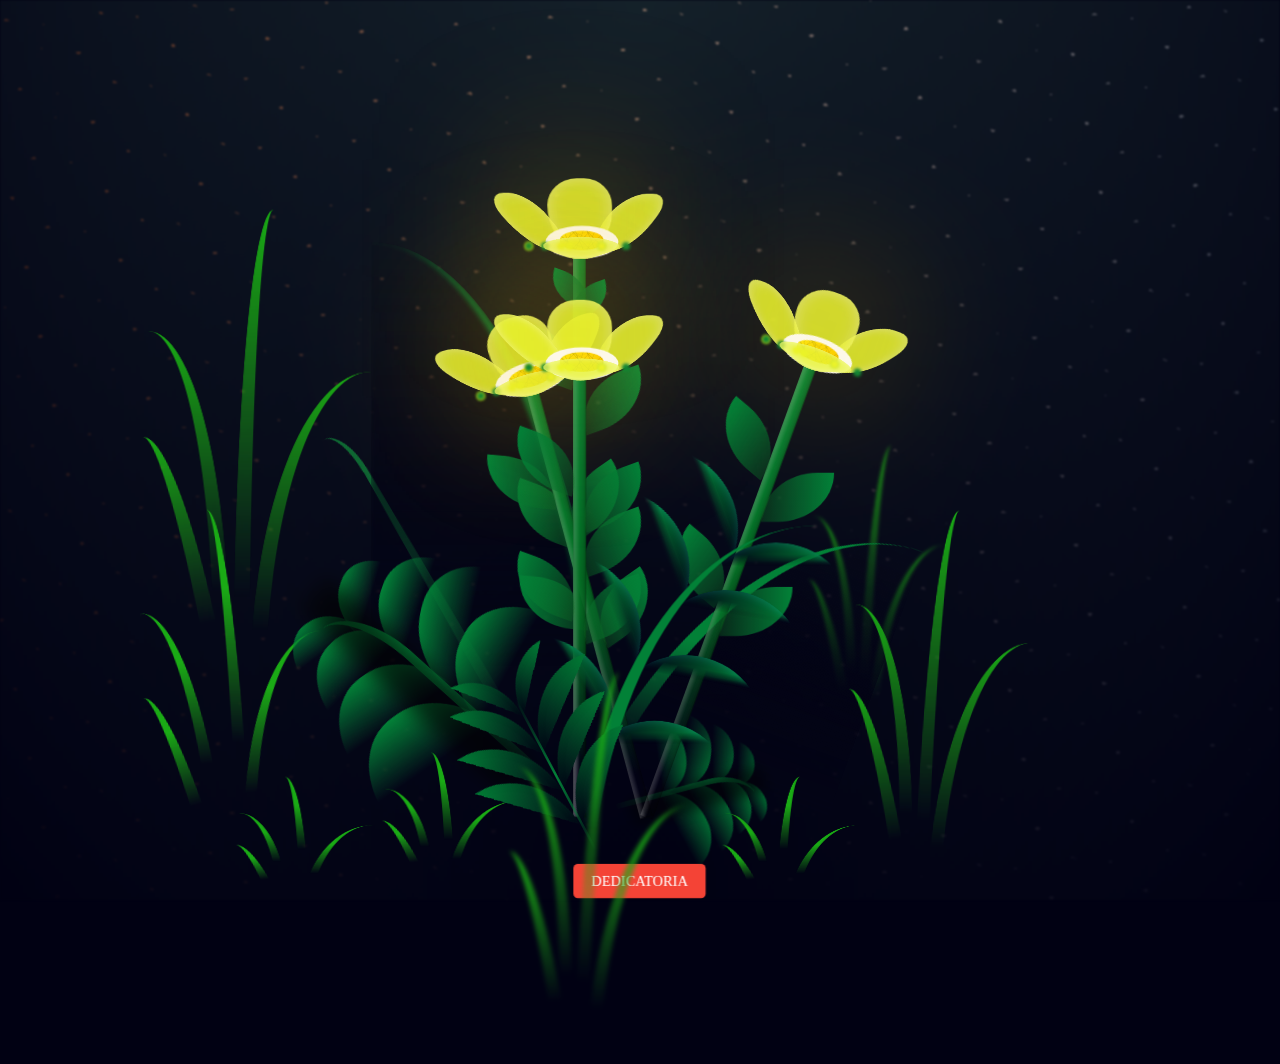
==== rosas.html @ 5022b6ed "initial commit" ====
<!DOCTYPE html>
<html lang="en">

<head>
  <meta charset="UTF-8">
  <title>CON CARIÑO PARA TI</title>
  <link rel="stylesheet" href="./style.css">

  <style>
    .dedicatoria-button {
      display: inline-block;
      padding: 10px 20px;
      background-color: #f44336;
      color: white;
      text-decoration: none;
      border: none;
      border-radius: 5px;
      cursor: pointer;
    }

    .dedicatoria-button:hover {
      background-color: #d32f2f;
    }
  </style>
</head>

<body>
  <!-- partial:index.partial.html -->

  <body class="container">
    <div class="night"></div>
    <div class="flowers">
      <div class="flower flower--1">
        <div class="flower__leafs flower__leafs--1">
          <div class="flower__leaf flower__leaf--1"></div>
          <div class="flower__leaf flower__leaf--2"></div>
          <div class="flower__leaf flower__leaf--3"></div>
          <div class="flower__leaf flower__leaf--4"></div>
          <div class="flower__white-circle"></div>

          <div class="flower__light flower__light--1"></div>
          <div class="flower__light flower__light--2"></div>
          <div class="flower__light flower__light--3"></div>
          <div class="flower__light flower__light--4"></div>
          <div class="flower__light flower__light--5"></div>
          <div class="flower__light flower__light--6"></div>
          <div class="flower__light flower__light--7"></div>
          <div class="flower__light flower__light--8"></div>

        </div>
        <div class="flower__line">
          <div class="flower__line__leaf flower__line__leaf--1"></div>
          <div class="flower__line__leaf flower__line__leaf--2"></div>
          <div class="flower__line__leaf flower__line__leaf--3"></div>
          <div class="flower__line__leaf flower__line__leaf--4"></div>
          <div class="flower__line__leaf flower__line__leaf--5"></div>
          <div class="flower__line__leaf flower__line__leaf--6"></div>
        </div>
      </div>

      <div class="flower flower--2">
        <div class="flower__leafs flower__leafs--2">
          <div class="flower__leaf flower__leaf--1"></div>
          <div class="flower__leaf flower__leaf--2"></div>
          <div class="flower__leaf flower__leaf--3"></div>
          <div class="flower__leaf flower__leaf--4"></div>
          <div class="flower__white-circle"></div>

          <div class="flower__light flower__light--1"></div>
          <div class="flower__light flower__light--2"></div>
          <div class="flower__light flower__light--3"></div>
          <div class="flower__light flower__light--4"></div>
          <div class="flower__light flower__light--5"></div>
          <div class="flower__light flower__light--6"></div>
          <div class="flower__light flower__light--7"></div>
          <div class="flower__light flower__light--8"></div>

        </div>
        <div class="flower__line">
          <div class="flower__line__leaf flower__line__leaf--1"></div>
          <div class="flower__line__leaf flower__line__leaf--2"></div>
          <div class="flower__line__leaf flower__line__leaf--3"></div>
          <div class="flower__line__leaf flower__line__leaf--4"></div>
        </div>
      </div>

      <div class="flower flower--3">
        <div class="flower__leafs flower__leafs--3">
          <div class="flower__leaf flower__leaf--1"></div>
          <div class="flower__leaf flower__leaf--2"></div>
          <div class="flower__leaf flower__leaf--3"></div>
          <div class="flower__leaf flower__leaf--4"></div>
          <div class="flower__white-circle"></div>

          <div class="flower__light flower__light--1"></div>
          <div class="flower__light flower__light--2"></div>
          <div class="flower__light flower__light--3"></div>
          <div class="flower__light flower__light--4"></div>
          <div class="flower__light flower__light--5"></div>
          <div class="flower__light flower__light--6"></div>
          <div class="flower__light flower__light--7"></div>
          <div class="flower__light flower__light--8"></div>

        </div>
        <div class="flower__line">
          <div class="flower__line__leaf flower__line__leaf--1"></div>
          <div class="flower__line__leaf flower__line__leaf--2"></div>
          <div class="flower__line__leaf flower__line__leaf--3"></div>
          <div class="flower__line__leaf flower__line__leaf--4"></div>
        </div>
      </div>
      <div class="flower flower--4">
        <div class="flower__leafs flower__leafs--3">
          <div class="flower__leaf flower__leaf--1"></div>
          <div class="flower__leaf flower__leaf--2"></div>
          <div class="flower__leaf flower__leaf--3"></div>
          <div class="flower__leaf flower__leaf--4"></div>
          <div class="flower__white-circle"></div>

          <div class="flower__light flower__light--1"></div>
          <div class="flower__light flower__light--2"></div>
          <div class="flower__light flower__light--3"></div>
          <div class="flower__light flower__light--4"></div>
          <div class="flower__light flower__light--5"></div>
          <div class="flower__light flower__light--6"></div>
          <div class="flower__light flower__light--7"></div>
          <div class="flower__light flower__light--8"></div>

        </div>
        <div class="flower__line">
          <div class="flower__line__leaf flower__line__leaf--1"></div>
          <div class="flower__line__leaf flower__line__leaf--2"></div>
          <div class="flower__line__leaf flower__line__leaf--3"></div>
          <div class="flower__line__leaf flower__line__leaf--4"></div>
        </div>
      </div>

      <div class="grow-ans" style="--d:1.2s">
        <div class="flower__g-long">
          <div class="flower__g-long__top"></div>
          <div class="flower__g-long__bottom"></div>
        </div>
      </div>

      <div class="growing-grass">
        <div class="flower__grass flower__grass--1">
          <div class="flower__grass--top"></div>
          <div class="flower__grass--bottom"></div>
          <div class="flower__grass__leaf flower__grass__leaf--1"></div>
          <div class="flower__grass__leaf flower__grass__leaf--2"></div>
          <div class="flower__grass__leaf flower__grass__leaf--3"></div>
          <div class="flower__grass__leaf flower__grass__leaf--4"></div>
          <div class="flower__grass__leaf flower__grass__leaf--5"></div>
          <div class="flower__grass__leaf flower__grass__leaf--6"></div>
          <div class="flower__grass__leaf flower__grass__leaf--7"></div>
          <div class="flower__grass__leaf flower__grass__leaf--8"></div>
          <div class="flower__grass__overlay"></div>
        </div>
      </div>

      <div class="growing-grass">
        <div class="flower__grass flower__grass--2">
          <div class="flower__grass--top"></div>
          <div class="flower__grass--bottom"></div>
          <div class="flower__grass__leaf flower__grass__leaf--1"></div>
          <div class="flower__grass__leaf flower__grass__leaf--2"></div>
          <div class="flower__grass__leaf flower__grass__leaf--3"></div>
          <div class="flower__grass__leaf flower__grass__leaf--4"></div>
          <div class="flower__grass__leaf flower__grass__leaf--5"></div>
          <div class="flower__grass__leaf flower__grass__leaf--6"></div>
          <div class="flower__grass__leaf flower__grass__leaf--7"></div>
          <div class="flower__grass__leaf flower__grass__leaf--8"></div>
          <div class="flower__grass__overlay"></div>
        </div>
      </div>

      <div class="grow-ans" style="--d:2.4s">
        <div class="flower__g-right flower__g-right--1">
          <div class="leaf"></div>
        </div>
      </div>

      <div class="grow-ans" style="--d:2.8s">
        <div class="flower__g-right flower__g-right--2">
          <div class="leaf"></div>
        </div>
      </div>

      <div class="grow-ans" style="--d:2.8s">
        <div class="flower__g-front">
          <div class="flower__g-front__leaf-wrapper flower__g-front__leaf-wrapper--1">
            <div class="flower__g-front__leaf"></div>
          </div>
          <div class="flower__g-front__leaf-wrapper flower__g-front__leaf-wrapper--2">
            <div class="flower__g-front__leaf"></div>
          </div>
          <div class="flower__g-front__leaf-wrapper flower__g-front__leaf-wrapper--3">
            <div class="flower__g-front__leaf"></div>
          </div>
          <div class="flower__g-front__leaf-wrapper flower__g-front__leaf-wrapper--4">
            <div class="flower__g-front__leaf"></div>
          </div>
          <div class="flower__g-front__leaf-wrapper flower__g-front__leaf-wrapper--5">
            <div class="flower__g-front__leaf"></div>
          </div>
          <div class="flower__g-front__leaf-wrapper flower__g-front__leaf-wrapper--6">
            <div class="flower__g-front__leaf"></div>
          </div>
          <div class="flower__g-front__leaf-wrapper flower__g-front__leaf-wrapper--7">
            <div class="flower__g-front__leaf"></div>
          </div>
          <div class="flower__g-front__leaf-wrapper flower__g-front__leaf-wrapper--8">
            <div class="flower__g-front__leaf"></div>
          </div>
          <div class="flower__g-front__line"></div>
        </div>
      </div>

      <div class="grow-ans" style="--d:3.2s">
        <div class="flower__g-fr">
          <div class="leaf"></div>
          <div class="flower__g-fr__leaf flower__g-fr__leaf--1"></div>
          <div class="flower__g-fr__leaf flower__g-fr__leaf--2"></div>
          <div class="flower__g-fr__leaf flower__g-fr__leaf--3"></div>
          <div class="flower__g-fr__leaf flower__g-fr__leaf--4"></div>
          <div class="flower__g-fr__leaf flower__g-fr__leaf--5"></div>
          <div class="flower__g-fr__leaf flower__g-fr__leaf--6"></div>
          <div class="flower__g-fr__leaf flower__g-fr__leaf--7"></div>
          <div class="flower__g-fr__leaf flower__g-fr__leaf--8"></div>
        </div>
      </div>

      <div class="long-g long-g--0">
        <div class="grow-ans" style="--d:3s">
          <div class="leaf leaf--0"></div>
        </div>
        <div class="grow-ans" style="--d:2.2s">
          <div class="leaf leaf--1"></div>
        </div>
        <div class="grow-ans" style="--d:3.4s">
          <div class="leaf leaf--2"></div>
        </div>
        <div class="grow-ans" style="--d:3.6s">
          <div class="leaf leaf--3"></div>
        </div>
      </div>

      <div class="long-g long-g--1">
        <div class="grow-ans" style="--d:3.6s">
          <div class="leaf leaf--0"></div>
        </div>
        <div class="grow-ans" style="--d:3.8s">
          <div class="leaf leaf--1"></div>
        </div>
        <div class="grow-ans" style="--d:4s">
          <div class="leaf leaf--2"></div>
        </div>
        <div class="grow-ans" style="--d:4.2s">
          <div class="leaf leaf--3"></div>
        </div>
      </div>

      <div class="long-g long-g--2">
        <div class="grow-ans" style="--d:4s">
          <div class="leaf leaf--0"></div>
        </div>
        <div class="grow-ans" style="--d:4.2s">
          <div class="leaf leaf--1"></div>
        </div>
        <div class="grow-ans" style="--d:4.4s">
          <div class="leaf leaf--2"></div>
        </div>
        <div class="grow-ans" style="--d:4.6s">
          <div class="leaf leaf--3"></div>
        </div>
      </div>

      <div class="long-g long-g--3">
        <div class="grow-ans" style="--d:4s">
          <div class="leaf leaf--0"></div>
        </div>
        <div class="grow-ans" style="--d:4.2s">
          <div class="leaf leaf--1"></div>
        </div>
        <div class="grow-ans" style="--d:3s">
          <div class="leaf leaf--2"></div>
        </div>
        <div class="grow-ans" style="--d:3.6s">
          <div class="leaf leaf--3"></div>
        </div>
      </div>

      <div class="long-g long-g--4">
        <div class="grow-ans" style="--d:4s">
          <div class="leaf leaf--0"></div>
        </div>
        <div class="grow-ans" style="--d:4.2s">
          <div class="leaf leaf--1"></div>
        </div>
        <div class="grow-ans" style="--d:3s">
          <div class="leaf leaf--2"></div>
        </div>
        <div class="grow-ans" style="--d:3.6s">
          <div class="leaf leaf--3"></div>
        </div>
      </div>

      <div class="long-g long-g--5">
        <div class="grow-ans" style="--d:4s">
          <div class="leaf leaf--0"></div>
        </div>
        <div class="grow-ans" style="--d:4.2s">
          <div class="leaf leaf--1"></div>
        </div>
        <div class="grow-ans" style="--d:3s">
          <div class="leaf leaf--2"></div>
        </div>
        <div class="grow-ans" style="--d:3.6s">
          <div class="leaf leaf--3"></div>
        </div>
      </div>

      <div class="long-g long-g--6">
        <div class="grow-ans" style="--d:4.2s">
          <div class="leaf leaf--0"></div>
        </div>
        <div class="grow-ans" style="--d:4.4s">
          <div class="leaf leaf--1"></div>
        </div>
        <div class="grow-ans" style="--d:4.6s">
          <div class="leaf leaf--2"></div>
        </div>
        <div class="grow-ans" style="--d:4.8s">
          <div class="leaf leaf--3"></div>
        </div>
      </div>

      <div class="long-g long-g--7">
        <div class="grow-ans" style="--d:3s">
          <div class="leaf leaf--0"></div>
        </div>
        <div class="grow-ans" style="--d:3.2s">
          <div class="leaf leaf--1"></div>
        </div>
        <div class="grow-ans" style="--d:3.5s">
          <div class="leaf leaf--2"></div>
        </div>
        <div class="grow-ans" style="--d:3.6s">
          <div class="leaf leaf--3"></div>
        </div>
      </div>
      <a href="dedicatoria.html" class="dedicatoria-button">DEDICATORIA</a>
    </div>
    <script src="main.js"></script>
    <div class="bubbles">
      <div class="bubble"><svg class="heart" viewBox="0 0 32 32">
          <title>heart22</title>
          <path
            d="M23.6 2c-3.363 0-6.258 2.736-7.599 5.594-1.342-2.858-4.237-5.594-7.601-5.594-4.637 0-8.4 3.764-8.4 8.401 0 9.433 9.516 11.906 16.001 21.232 6.13-9.268 15.999-12.1 15.999-21.232 0-4.637-3.763-8.401-8.4-8.401z">
          </path>
        </svg>
      </div>
      <div class="bubble"><svg class="heart" viewBox="0 0 32 32">
          <title>heart22</title>
          <path
            d="M23.6 2c-3.363 0-6.258 2.736-7.599 5.594-1.342-2.858-4.237-5.594-7.601-5.594-4.637 0-8.4 3.764-8.4 8.401 0 9.433 9.516 11.906 16.001 21.232 6.13-9.268 15.999-12.1 15.999-21.232 0-4.637-3.763-8.401-8.4-8.401z">
          </path>
        </svg>
      </div>
      <div class="bubble"><svg class="heart" viewBox="0 0 32 32">
          <title>heart22</title>
          <path
            d="M23.6 2c-3.363 0-6.258 2.736-7.599 5.594-1.342-2.858-4.237-5.594-7.601-5.594-4.637 0-8.4 3.764-8.4 8.401 0 9.433 9.516 11.906 16.001 21.232 6.13-9.268 15.999-12.1 15.999-21.232 0-4.637-3.763-8.401-8.4-8.401z">
          </path>
        </svg>
      </div>
      <div class="bubble"><svg class="heart" viewBox="0 0 32 32">
          <title>heart22</title>
          <path
            d="M23.6 2c-3.363 0-6.258 2.736-7.599 5.594-1.342-2.858-4.237-5.594-7.601-5.594-4.637 0-8.4 3.764-8.4 8.401 0 9.433 9.516 11.906 16.001 21.232 6.13-9.268 15.999-12.1 15.999-21.232 0-4.637-3.763-8.401-8.4-8.401z">
          </path>
        </svg>
      </div>
      <div class="bubble"><svg class="heart" viewBox="0 0 32 32">
          <title>heart22</title>
          <path
            d="M23.6 2c-3.363 0-6.258 2.736-7.599 5.594-1.342-2.858-4.237-5.594-7.601-5.594-4.637 0-8.4 3.764-8.4 8.401 0 9.433 9.516 11.906 16.001 21.232 6.13-9.268 15.999-12.1 15.999-21.232 0-4.637-3.763-8.401-8.4-8.401z">
          </path>
        </svg>
      </div>
      <div class="bubble"><svg class="heart" viewBox="0 0 32 32">
          <title>heart22</title>
          <path
            d="M23.6 2c-3.363 0-6.258 2.736-7.599 5.594-1.342-2.858-4.237-5.594-7.601-5.594-4.637 0-8.4 3.764-8.4 8.401 0 9.433 9.516 11.906 16.001 21.232 6.13-9.268 15.999-12.1 15.999-21.232 0-4.637-3.763-8.401-8.4-8.401z">
          </path>
        </svg>
      </div>
      <div class="bubble"><svg class="heart" viewBox="0 0 32 32">
          <title>heart22</title>
          <path
            d="M23.6 2c-3.363 0-6.258 2.736-7.599 5.594-1.342-2.858-4.237-5.594-7.601-5.594-4.637 0-8.4 3.764-8.4 8.401 0 9.433 9.516 11.906 16.001 21.232 6.13-9.268 15.999-12.1 15.999-21.232 0-4.637-3.763-8.401-8.4-8.401z">
          </path>
        </svg>
      </div>
      <div class="bubble"><svg class="heart" viewBox="0 0 32 32">
          <title>heart22</title>
          <path
            d="M23.6 2c-3.363 0-6.258 2.736-7.599 5.594-1.342-2.858-4.237-5.594-7.601-5.594-4.637 0-8.4 3.764-8.4 8.401 0 9.433 9.516 11.906 16.001 21.232 6.13-9.268 15.999-12.1 15.999-21.232 0-4.637-3.763-8.401-8.4-8.401z">
          </path>
        </svg>
      </div>
      <div class="bubble"><svg class="heart" viewBox="0 0 32 32">
          <title>heart22</title>
          <path
            d="M23.6 2c-3.363 0-6.258 2.736-7.599 5.594-1.342-2.858-4.237-5.594-7.601-5.594-4.637 0-8.4 3.764-8.4 8.401 0 9.433 9.516 11.906 16.001 21.232 6.13-9.268 15.999-12.1 15.999-21.232 0-4.637-3.763-8.401-8.4-8.401z">
          </path>
        </svg>
      </div>
      <div class="bubble"><svg class="heart" viewBox="0 0 32 32">
          <title>heart22</title>
          <path
            d="M23.6 2c-3.363 0-6.258 2.736-7.599 5.594-1.342-2.858-4.237-5.594-7.601-5.594-4.637 0-8.4 3.764-8.4 8.401 0 9.433 9.516 11.906 16.001 21.232 6.13-9.268 15.999-12.1 15.999-21.232 0-4.637-3.763-8.401-8.4-8.401z">
          </path>
        </svg>
      </div>
      <div class="bubble"><svg class="heart" viewBox="0 0 32 32">
          <title>heart22</title>
          <path
            d="M23.6 2c-3.363 0-6.258 2.736-7.599 5.594-1.342-2.858-4.237-5.594-7.601-5.594-4.637 0-8.4 3.764-8.4 8.401 0 9.433 9.516 11.906 16.001 21.232 6.13-9.268 15.999-12.1 15.999-21.232 0-4.637-3.763-8.401-8.4-8.401z">
          </path>
        </svg>
      </div>
      <div class="bubble"><svg class="heart" viewBox="0 0 32 32">
          <title>heart22</title>
          <path
            d="M23.6 2c-3.363 0-6.258 2.736-7.599 5.594-1.342-2.858-4.237-5.594-7.601-5.594-4.637 0-8.4 3.764-8.4 8.401 0 9.433 9.516 11.906 16.001 21.232 6.13-9.268 15.999-12.1 15.999-21.232 0-4.637-3.763-8.401-8.4-8.401z">
          </path>
        </svg>
      </div>
      <div class="bubble"><svg class="heart" viewBox="0 0 32 32">
          <title>heart22</title>
          <path
            d="M23.6 2c-3.363 0-6.258 2.736-7.599 5.594-1.342-2.858-4.237-5.594-7.601-5.594-4.637 0-8.4 3.764-8.4 8.401 0 9.433 9.516 11.906 16.001 21.232 6.13-9.268 15.999-12.1 15.999-21.232 0-4.637-3.763-8.401-8.4-8.401z">
          </path>
        </svg>
      </div>
      <div class="bubble"><svg class="heart" viewBox="0 0 32 32">
          <title>heart22</title>
          <path
            d="M23.6 2c-3.363 0-6.258 2.736-7.599 5.594-1.342-2.858-4.237-5.594-7.601-5.594-4.637 0-8.4 3.764-8.4 8.401 0 9.433 9.516 11.906 16.001 21.232 6.13-9.268 15.999-12.1 15.999-21.232 0-4.637-3.763-8.401-8.4-8.401z">
          </path>
        </svg>
      </div>
      <div class="bubble"><svg class="heart" viewBox="0 0 32 32">
          <title>heart22</title>
          <path
            d="M23.6 2c-3.363 0-6.258 2.736-7.599 5.594-1.342-2.858-4.237-5.594-7.601-5.594-4.637 0-8.4 3.764-8.4 8.401 0 9.433 9.516 11.906 16.001 21.232 6.13-9.268 15.999-12.1 15.999-21.232 0-4.637-3.763-8.401-8.4-8.401z">
          </path>
        </svg>
      </div>
      <div class="bubble"><svg class="heart" viewBox="0 0 32 32">
          <title>heart22</title>
          <path
            d="M23.6 2c-3.363 0-6.258 2.736-7.599 5.594-1.342-2.858-4.237-5.594-7.601-5.594-4.637 0-8.4 3.764-8.4 8.401 0 9.433 9.516 11.906 16.001 21.232 6.13-9.268 15.999-12.1 15.999-21.232 0-4.637-3.763-8.401-8.4-8.401z">
          </path>
        </svg>
      </div>
      <div class="bubble"><svg class="heart" viewBox="0 0 32 32">
          <title>heart22</title>
          <path
            d="M23.6 2c-3.363 0-6.258 2.736-7.599 5.594-1.342-2.858-4.237-5.594-7.601-5.594-4.637 0-8.4 3.764-8.4 8.401 0 9.433 9.516 11.906 16.001 21.232 6.13-9.268 15.999-12.1 15.999-21.232 0-4.637-3.763-8.401-8.4-8.401z">
          </path>
        </svg>
      </div>
      <div class="bubble"><svg class="heart" viewBox="0 0 32 32">
          <title>heart22</title>
          <path
            d="M23.6 2c-3.363 0-6.258 2.736-7.599 5.594-1.342-2.858-4.237-5.594-7.601-5.594-4.637 0-8.4 3.764-8.4 8.401 0 9.433 9.516 11.906 16.001 21.232 6.13-9.268 15.999-12.1 15.999-21.232 0-4.637-3.763-8.401-8.4-8.401z">
          </path>
        </svg>
      </div>
      <div class="bubble"><svg class="heart" viewBox="0 0 32 32">
          <title>heart22</title>
          <path
            d="M23.6 2c-3.363 0-6.258 2.736-7.599 5.594-1.342-2.858-4.237-5.594-7.601-5.594-4.637 0-8.4 3.764-8.4 8.401 0 9.433 9.516 11.906 16.001 21.232 6.13-9.268 15.999-12.1 15.999-21.232 0-4.637-3.763-8.401-8.4-8.401z">
          </path>
        </svg>
      </div>
      <div class="bubble"><svg class="heart" viewBox="0 0 32 32">
          <title>heart22</title>
          <path
            d="M23.6 2c-3.363 0-6.258 2.736-7.599 5.594-1.342-2.858-4.237-5.594-7.601-5.594-4.637 0-8.4 3.764-8.4 8.401 0 9.433 9.516 11.906 16.001 21.232 6.13-9.268 15.999-12.1 15.999-21.232 0-4.637-3.763-8.401-8.4-8.401z">
          </path>
        </svg>
  </body>

  <!-- partial -->
  <script src="./script.js"></script>
</body>

</html>
---- style.css ----
*,
*::after,
*::before {
  padding: 0;
  margin: 0;
  box-sizing: border-box;
}

:root {
  --dark-color: #010113;
}

body {
  display: flex;
  align-items: flex-end;
  justify-content: center;
  min-height: 100vh;
  background-color: var(--dark-color);
  overflow: hidden;
  perspective: 1000px;
}

.night {
  position: fixed;
  left: 50%;
  top: 0;
  transform: translateX(-50%);
  width: 100%;
  height: 100%;
  filter: blur(0.1vmin);
  background-image: radial-gradient(ellipse at top,
      transparent 0%,
      var(--dark-color)),
    radial-gradient(ellipse at bottom,
      var(--dark-color),
      rgba(145, 233, 255, 0.2)),
    repeating-linear-gradient(220deg,
      rgb(0, 0, 0) 0px,
      rgb(0, 0, 0) 19px,
      transparent 19px,
      transparent 22px),
    repeating-linear-gradient(189deg,
      rgb(0, 0, 0) 0px,
      rgb(0, 0, 0) 19px,
      transparent 19px,
      transparent 22px),
    repeating-linear-gradient(148deg,
      rgb(0, 0, 0) 0px,
      rgb(0, 0, 0) 19px,
      transparent 19px,
      transparent 22px),
    linear-gradient(90deg, rgb(255, 94, 0), rgb(240, 240, 240));
}

.flowers {
  position: relative;
  transform: scale(0.9);
}

.flower {
  position: absolute;
  bottom: 10vmin;
  transform-origin: bottom center;
  z-index: 10;
  --fl-speed: 0.8s;
}

.flower--1 {
  -webkit-animation: moving-flower-1 4s linear infinite;
  animation: moving-flower-1 4s linear infinite;
}

.flower--1 .flower__line {
  height: 70vmin;
  -webkit-animation-delay: 0.3s;
  animation-delay: 0.3s;
}

.flower--1 .flower__line__leaf--1 {
  -webkit-animation: blooming-leaf-right var(--fl-speed) 1.6s backwards;
  animation: blooming-leaf-right var(--fl-speed) 1.6s backwards;
}

.flower--1 .flower__line__leaf--2 {
  -webkit-animation: blooming-leaf-right var(--fl-speed) 1.4s backwards;
  animation: blooming-leaf-right var(--fl-speed) 1.4s backwards;
}

.flower--1 .flower__line__leaf--3 {
  -webkit-animation: blooming-leaf-left var(--fl-speed) 1.2s backwards;
  animation: blooming-leaf-left var(--fl-speed) 1.2s backwards;
}

.flower--1 .flower__line__leaf--4 {
  -webkit-animation: blooming-leaf-left var(--fl-speed) 1s backwards;
  animation: blooming-leaf-left var(--fl-speed) 1s backwards;
}

.flower--1 .flower__line__leaf--5 {
  -webkit-animation: blooming-leaf-right var(--fl-speed) 1.8s backwards;
  animation: blooming-leaf-right var(--fl-speed) 1.8s backwards;
}

.flower--1 .flower__line__leaf--6 {
  -webkit-animation: blooming-leaf-left var(--fl-speed) 2s backwards;
  animation: blooming-leaf-left var(--fl-speed) 2s backwards;
}

.flower--2 {
  left: 50%;
  transform: rotate(20deg);
  -webkit-animation: moving-flower-2 4s linear infinite;
  animation: moving-flower-2 4s linear infinite;
}

.flower--2 .flower__line {
  height: 60vmin;
  -webkit-animation-delay: 0.6s;
  animation-delay: 0.6s;
}

.flower--2 .flower__line__leaf--1 {
  -webkit-animation: blooming-leaf-right var(--fl-speed) 1.9s backwards;
  animation: blooming-leaf-right var(--fl-speed) 1.9s backwards;
}

.flower--2 .flower__line__leaf--2 {
  -webkit-animation: blooming-leaf-right var(--fl-speed) 1.7s backwards;
  animation: blooming-leaf-right var(--fl-speed) 1.7s backwards;
}

.flower--2 .flower__line__leaf--3 {
  -webkit-animation: blooming-leaf-left var(--fl-speed) 1.5s backwards;
  animation: blooming-leaf-left var(--fl-speed) 1.5s backwards;
}

.flower--2 .flower__line__leaf--4 {
  -webkit-animation: blooming-leaf-left var(--fl-speed) 1.3s backwards;
  animation: blooming-leaf-left var(--fl-speed) 1.3s backwards;
}

.flower--3 {
  left: 50%;
  transform: rotate(-15deg);
  -webkit-animation: moving-flower-3 4s linear infinite;
  animation: moving-flower-3 4s linear infinite;
}

.flower--3 .flower__line {
  -webkit-animation-delay: 0.9s;
  animation-delay: 0.9s;
}

.flower--3 .flower__line__leaf--1 {
  -webkit-animation: blooming-leaf-right var(--fl-speed) 2.5s backwards;
  animation: blooming-leaf-right var(--fl-speed) 2.5s backwards;
}

.flower--3 .flower__line__leaf--2 {
  -webkit-animation: blooming-leaf-right var(--fl-speed) 2.3s backwards;
  animation: blooming-leaf-right var(--fl-speed) 2.3s backwards;
}

.flower--3 .flower__line__leaf--3 {
  -webkit-animation: blooming-leaf-left var(--fl-speed) 2.1s backwards;
  animation: blooming-leaf-left var(--fl-speed) 2.1s backwards;
}

.flower--3 .flower__line__leaf--4 {
  -webkit-animation: blooming-leaf-left var(--fl-speed) 1.9s backwards;
  animation: blooming-leaf-left var(--fl-speed) 1.9s backwards;
}

.flower__leafs {
  position: relative;
  -webkit-animation: blooming-flower 2s backwards;
  animation: blooming-flower 2s backwards;
}

.flower__leafs--1 {
  -webkit-animation-delay: 1.1s;
  animation-delay: 1.1s;
}

.flower__leafs--2 {
  -webkit-animation-delay: 1.4s;
  animation-delay: 1.4s;
}

.flower__leafs--3 {
  -webkit-animation-delay: 1.7s;
  animation-delay: 1.7s;
}

.flower__leafs::after {
  content: "";
  position: absolute;
  left: 0;
  top: 0;
  transform: translate(-50%, -100%);
  width: 8vmin;
  height: 8vmin;
  background-color: #e7b201;
  filter: blur(10vmin);
}

.flower__leaf {
  position: absolute;
  bottom: 0;
  left: 50%;
  width: 8vmin;
  height: 11vmin;
  border-radius: 51% 49% 47% 53%/44% 45% 55% 69%;
  background-color: #e6f331;
  background-image: linear-gradient(to top, #e6f331, #e6f331);
  transform-origin: bottom center;
  opacity: 0.9;
  box-shadow: inset 0 0 2vmin rgba(255, 255, 255, 0.5);
}

.flower__leaf--1 {
  transform: translate(-10%, 1%) rotateY(40deg) rotateX(-50deg);
}

.flower__leaf--2 {
  transform: translate(-50%, -4%) rotateX(40deg);
}

.flower__leaf--3 {
  transform: translate(-90%, 0%) rotateY(45deg) rotateX(50deg);
}

.flower__leaf--4 {
  width: 8vmin;
  height: 8vmin;
  transform-origin: bottom left;
  border-radius: 4vmin 10vmin 4vmin 4vmin;
  transform: translate(0%, 18%) rotateX(70deg) rotate(-43deg);
  background-image: linear-gradient(to top, #e6f331, #e6f331);
  z-index: 1;
  opacity: 0.8;
}

.flower__white-circle {
  position: absolute;
  left: -3.5vmin;
  top: -3vmin;
  width: 9vmin;
  height: 4vmin;
  border-radius: 50%;
  background-color: #fff;
}

.flower__white-circle::after {
  content: "";
  position: absolute;
  left: 50%;
  top: 45%;
  transform: translate(-50%, -50%);
  width: 60%;
  height: 60%;
  border-radius: inherit;
  background-image: repeating-linear-gradient(135deg,
      rgba(0, 0, 0, 0.03) 0px,
      rgba(0, 0, 0, 0.03) 1px,
      transparent 1px,
      transparent 12px),
    repeating-linear-gradient(45deg,
      rgba(0, 0, 0, 0.03) 0px,
      rgba(0, 0, 0, 0.03) 1px,
      transparent 1px,
      transparent 12px),
    repeating-linear-gradient(67.5deg,
      rgba(0, 0, 0, 0.03) 0px,
      rgba(0, 0, 0, 0.03) 1px,
      transparent 1px,
      transparent 12px),
    repeating-linear-gradient(135deg,
      rgba(0, 0, 0, 0.03) 0px,
      rgba(0, 0, 0, 0.03) 1px,
      transparent 1px,
      transparent 12px),
    repeating-linear-gradient(45deg,
      rgba(0, 0, 0, 0.03) 0px,
      rgba(0, 0, 0, 0.03) 1px,
      transparent 1px,
      transparent 12px),
    repeating-linear-gradient(112.5deg,
      rgba(0, 0, 0, 0.03) 0px,
      rgba(0, 0, 0, 0.03) 1px,
      transparent 1px,
      transparent 12px),
    repeating-linear-gradient(112.5deg,
      rgba(0, 0, 0, 0.03) 0px,
      rgba(0, 0, 0, 0.03) 1px,
      transparent 1px,
      transparent 12px),
    repeating-linear-gradient(45deg,
      rgba(0, 0, 0, 0.03) 0px,
      rgba(0, 0, 0, 0.03) 1px,
      transparent 1px,
      transparent 12px),
    repeating-linear-gradient(22.5deg,
      rgba(0, 0, 0, 0.03) 0px,
      rgba(0, 0, 0, 0.03) 1px,
      transparent 1px,
      transparent 12px),
    repeating-linear-gradient(45deg,
      rgba(0, 0, 0, 0.03) 0px,
      rgba(0, 0, 0, 0.03) 1px,
      transparent 1px,
      transparent 12px),
    repeating-linear-gradient(22.5deg,
      rgba(0, 0, 0, 0.03) 0px,
      rgba(0, 0, 0, 0.03) 1px,
      transparent 1px,
      transparent 12px),
    repeating-linear-gradient(135deg,
      rgba(0, 0, 0, 0.03) 0px,
      rgba(0, 0, 0, 0.03) 1px,
      transparent 1px,
      transparent 12px),
    repeating-linear-gradient(157.5deg,
      rgba(0, 0, 0, 0.03) 0px,
      rgba(0, 0, 0, 0.03) 1px,
      transparent 1px,
      transparent 12px),
    repeating-linear-gradient(67.5deg,
      rgba(0, 0, 0, 0.03) 0px,
      rgba(0, 0, 0, 0.03) 1px,
      transparent 1px,
      transparent 12px),
    repeating-linear-gradient(67.5deg,
      rgba(0, 0, 0, 0.03) 0px,
      rgba(0, 0, 0, 0.03) 1px,
      transparent 1px,
      transparent 12px),
    linear-gradient(90deg, rgb(255, 235, 18), rgb(255, 206, 0));
}

.flower__line {
  height: 55vmin;
  width: 1.5vmin;
  background-image: linear-gradient(to left,
      rgba(0, 0, 0, 0.2),
      transparent,
      rgba(255, 255, 255, 0.2)),
    linear-gradient(to top, transparent 10%, #056d24, #028137);
  box-shadow: inset 0 0 2px rgba(0, 0, 0, 0.5);
  -webkit-animation: grow-flower-tree 4s backwards;
  animation: grow-flower-tree 4s backwards;
}

.flower__line__leaf {
  --w: 7vmin;
  --h: calc(var(--w) + 2vmin);
  position: absolute;
  top: 20%;
  left: 90%;
  width: var(--w);
  height: var(--h);
  border-top-right-radius: var(--h);
  border-bottom-left-radius: var(--h);
  background-image: linear-gradient(to top, rgba(12, 94, 32, 0.4), #028137);
}

.flower__line__leaf--1 {
  transform: rotate(70deg) rotateY(30deg);
}

.flower__line__leaf--2 {
  top: 45%;
  transform: rotate(70deg) rotateY(30deg);
}

.flower__line__leaf--3,
.flower__line__leaf--4,
.flower__line__leaf--6 {
  border-top-right-radius: 0;
  border-bottom-left-radius: 0;
  border-top-left-radius: var(--h);
  border-bottom-right-radius: var(--h);
  left: -460%;
  top: 12%;
  transform: rotate(-70deg) rotateY(30deg);
}

.flower__line__leaf--4 {
  top: 40%;
}

.flower__line__leaf--5 {
  top: 0;
  transform-origin: left;
  transform: rotate(70deg) rotateY(30deg) scale(0.6);
}

.flower__line__leaf--6 {
  top: -2%;
  left: -450%;
  transform-origin: right;
  transform: rotate(-70deg) rotateY(30deg) scale(0.6);
}

.flower__light {
  position: absolute;
  bottom: 0vmin;
  width: 1vmin;
  height: 1vmin;
  background-color: rgb(255, 251, 0);
  border-radius: 50%;
  filter: blur(0.2vmin);
  -webkit-animation: light-ans 4s linear infinite backwards;
  animation: light-ans 4s linear infinite backwards;
}

.flower__light:nth-child(odd) {
  background-color: #028137;
}

.flower__light--1 {
  left: -2vmin;
  -webkit-animation-delay: 1s;
  animation-delay: 1s;
}

.flower__light--2 {
  left: 3vmin;
  -webkit-animation-delay: 0.5s;
  animation-delay: 0.5s;
}

.flower__light--3 {
  left: -6vmin;
  -webkit-animation-delay: 0.3s;
  animation-delay: 0.3s;
}

.flower__light--4 {
  left: 6vmin;
  -webkit-animation-delay: 0.9s;
  animation-delay: 0.9s;
}

.flower__light--5 {
  left: -1vmin;
  -webkit-animation-delay: 1.5s;
  animation-delay: 1.5s;
}

.flower__light--6 {
  left: -4vmin;
  -webkit-animation-delay: 3s;
  animation-delay: 3s;
}

.flower__light--7 {
  left: 3vmin;
  -webkit-animation-delay: 2s;
  animation-delay: 2s;
}

.flower__light--8 {
  left: -6vmin;
  -webkit-animation-delay: 3.5s;
  animation-delay: 3.5s;
}

.flower__grass {
  --c: #028137;
  --line-w: 1.5vmin;
  position: absolute;
  bottom: 12vmin;
  left: -7vmin;
  display: flex;
  flex-direction: column;
  align-items: flex-end;
  z-index: 20;
  transform-origin: bottom center;
  transform: rotate(-48deg) rotateY(40deg);
}

.flower__grass--1 {
  -webkit-animation: moving-grass 2s linear infinite;
  animation: moving-grass 2s linear infinite;
}

.flower__grass--2 {
  left: 2vmin;
  bottom: 10vmin;
  transform: scale(0.5) rotate(75deg) rotateX(10deg) rotateY(-200deg);
  opacity: 0.8;
  z-index: 0;
  -webkit-animation: moving-grass--2 1.5s linear infinite;
  animation: moving-grass--2 1.5s linear infinite;
}

.flower__grass--top {
  width: 7vmin;
  height: 10vmin;
  border-top-right-radius: 100%;
  border-right: var(--line-w) solid var(--c);
  transform-origin: bottom center;
  transform: rotate(-2deg);
}

.flower__grass--bottom {
  margin-top: -2px;
  width: var(--line-w);
  height: 25vmin;
  background-image: linear-gradient(to top, transparent, var(--c));
}

.flower__grass__leaf {
  --size: 10vmin;
  position: absolute;
  width: calc(var(--size) * 2.1);
  height: var(--size);
  border-top-left-radius: var(--size);
  border-top-right-radius: var(--size);
  background-image: linear-gradient(to top,
      transparent,
      transparent 30%,
      var(--c));
  z-index: 100;
}

.flower__grass__leaf--1 {
  top: -6%;
  left: 30%;
  --size: 6vmin;
  transform: rotate(-20deg);
  -webkit-animation: growing-grass-ans--1 2s 2.6s backwards;
  animation: growing-grass-ans--1 2s 2.6s backwards;
}

@-webkit-keyframes growing-grass-ans--1 {
  0% {
    transform-origin: bottom left;
    transform: rotate(-20deg) scale(0);
  }
}

@keyframes growing-grass-ans--1 {
  0% {
    transform-origin: bottom left;
    transform: rotate(-20deg) scale(0);
  }
}

.flower__grass__leaf--2 {
  top: -5%;
  left: -110%;
  --size: 6vmin;
  transform: rotate(10deg);
  -webkit-animation: growing-grass-ans--2 2s 2.4s linear backwards;
  animation: growing-grass-ans--2 2s 2.4s linear backwards;
}

@-webkit-keyframes growing-grass-ans--2 {
  0% {
    transform-origin: bottom right;
    transform: rotate(10deg) scale(0);
  }
}

@keyframes growing-grass-ans--2 {
  0% {
    transform-origin: bottom right;
    transform: rotate(10deg) scale(0);
  }
}

.flower__grass__leaf--3 {
  top: 5%;
  left: 60%;
  --size: 8vmin;
  transform: rotate(-18deg) rotateX(-20deg);
  -webkit-animation: growing-grass-ans--3 2s 2.2s linear backwards;
  animation: growing-grass-ans--3 2s 2.2s linear backwards;
}

@-webkit-keyframes growing-grass-ans--3 {
  0% {
    transform-origin: bottom left;
    transform: rotate(-18deg) rotateX(-20deg) scale(0);
  }
}

@keyframes growing-grass-ans--3 {
  0% {
    transform-origin: bottom left;
    transform: rotate(-18deg) rotateX(-20deg) scale(0);
  }
}

.flower__grass__leaf--4 {
  top: 6%;
  left: -135%;
  --size: 8vmin;
  transform: rotate(2deg);
  -webkit-animation: growing-grass-ans--4 2s 2s linear backwards;
  animation: growing-grass-ans--4 2s 2s linear backwards;
}

@-webkit-keyframes growing-grass-ans--4 {
  0% {
    transform-origin: bottom right;
    transform: rotate(2deg) scale(0);
  }
}

@keyframes growing-grass-ans--4 {
  0% {
    transform-origin: bottom right;
    transform: rotate(2deg) scale(0);
  }
}

.flower__grass__leaf--5 {
  top: 20%;
  left: 60%;
  --size: 10vmin;
  transform: rotate(-24deg) rotateX(-20deg);
  -webkit-animation: growing-grass-ans--5 2s 1.8s linear backwards;
  animation: growing-grass-ans--5 2s 1.8s linear backwards;
}

@-webkit-keyframes growing-grass-ans--5 {
  0% {
    transform-origin: bottom left;
    transform: rotate(-24deg) rotateX(-20deg) scale(0);
  }
}

@keyframes growing-grass-ans--5 {
  0% {
    transform-origin: bottom left;
    transform: rotate(-24deg) rotateX(-20deg) scale(0);
  }
}

.flower__grass__leaf--6 {
  top: 22%;
  left: -180%;
  --size: 10vmin;
  transform: rotate(10deg);
  -webkit-animation: growing-grass-ans--6 2s 1.6s linear backwards;
  animation: growing-grass-ans--6 2s 1.6s linear backwards;
}

@-webkit-keyframes growing-grass-ans--6 {
  0% {
    transform-origin: bottom right;
    transform: rotate(10deg) scale(0);
  }
}

@keyframes growing-grass-ans--6 {
  0% {
    transform-origin: bottom right;
    transform: rotate(10deg) scale(0);
  }
}

.flower__grass__leaf--7 {
  top: 39%;
  left: 70%;
  --size: 10vmin;
  transform: rotate(-10deg);
  -webkit-animation: growing-grass-ans--7 2s 1.4s linear backwards;
  animation: growing-grass-ans--7 2s 1.4s linear backwards;
}

@-webkit-keyframes growing-grass-ans--7 {
  0% {
    transform-origin: bottom left;
    transform: rotate(-10deg) scale(0);
  }
}

@keyframes growing-grass-ans--7 {
  0% {
    transform-origin: bottom left;
    transform: rotate(-10deg) scale(0);
  }
}

.flower__grass__leaf--8 {
  top: 40%;
  left: -215%;
  --size: 11vmin;
  transform: rotate(10deg);
  -webkit-animation: growing-grass-ans--8 2s 1.2s linear backwards;
  animation: growing-grass-ans--8 2s 1.2s linear backwards;
}

@-webkit-keyframes growing-grass-ans--8 {
  0% {
    transform-origin: bottom right;
    transform: rotate(10deg) scale(0);
  }
}

@keyframes growing-grass-ans--8 {
  0% {
    transform-origin: bottom right;
    transform: rotate(10deg) scale(0);
  }
}

.flower__grass__overlay {
  position: absolute;
  top: -10%;
  right: 0%;
  width: 100%;
  height: 100%;
  background-color: rgba(0, 0, 0, 0.6);
  filter: blur(1.5vmin);
  z-index: 100;
}

.flower__g-long {
  --w: 2vmin;
  --h: 6vmin;
  --c: #0d6632;
  position: absolute;
  bottom: 10vmin;
  left: -3vmin;
  transform-origin: bottom center;
  transform: rotate(-30deg) rotateY(-20deg);
  display: flex;
  flex-direction: column;
  align-items: flex-end;
  -webkit-animation: flower-g-long-ans 3s linear infinite;
  animation: flower-g-long-ans 3s linear infinite;
}

@-webkit-keyframes flower-g-long-ans {

  0%,
  100% {
    transform: rotate(-30deg) rotateY(-20deg);
  }

  50% {
    transform: rotate(-32deg) rotateY(-20deg);
  }
}

@keyframes flower-g-long-ans {

  0%,
  100% {
    transform: rotate(-30deg) rotateY(-20deg);
  }

  50% {
    transform: rotate(-32deg) rotateY(-20deg);
  }
}

.flower__g-long__top {
  top: calc(var(--h) * -1);
  width: calc(var(--w) + 1vmin);
  height: var(--h);
  border-top-right-radius: 100%;
  border-right: 0.7vmin solid var(--c);
  transform: translate(-0.7vmin, 1vmin);
}

.flower__g-long__bottom {
  width: var(--w);
  height: 50vmin;
  transform-origin: bottom center;
  background-image: linear-gradient(to top, transparent 30%, var(--c));
  box-shadow: inset 0 0 2px rgba(0, 0, 0, 0.5);
  -webkit-clip-path: polygon(35% 0, 65% 1%, 100% 100%, 0% 100%);
  clip-path: polygon(35% 0, 65% 1%, 100% 100%, 0% 100%);
}

.flower__g-right {
  position: absolute;
  bottom: 6vmin;
  left: -2vmin;
  transform-origin: bottom left;
  transform: rotate(20deg);
}

.flower__g-right .leaf {
  width: 30vmin;
  height: 50vmin;
  border-top-left-radius: 100%;
  border-left: 2vmin solid #028137;
  background-image: linear-gradient(to bottom,
      transparent,
      var(--dark-color) 60%);
  -webkit-mask-image: linear-gradient(to top, transparent 30%, #028137 60%);
}

.flower__g-right--1 {
  -webkit-animation: flower-g-right-ans 2.5s linear infinite;
  animation: flower-g-right-ans 2.5s linear infinite;
}

.flower__g-right--2 {
  left: 5vmin;
  transform: rotateY(-180deg);
  -webkit-animation: flower-g-right-ans--2 3s linear infinite;
  animation: flower-g-right-ans--2 3s linear infinite;
}

.flower__g-right--2 .leaf {
  height: 75vmin;
  filter: blur(0.3vmin);
  opacity: 0.8;
}

@-webkit-keyframes flower-g-right-ans {

  0%,
  100% {
    transform: rotate(20deg);
  }

  50% {
    transform: rotate(24deg) rotateX(-20deg);
  }
}

@keyframes flower-g-right-ans {

  0%,
  100% {
    transform: rotate(20deg);
  }

  50% {
    transform: rotate(24deg) rotateX(-20deg);
  }
}

@-webkit-keyframes flower-g-right-ans--2 {

  0%,
  100% {
    transform: rotateY(-180deg) rotate(0deg) rotateX(-20deg);
  }

  50% {
    transform: rotateY(-180deg) rotate(6deg) rotateX(-20deg);
  }
}

@keyframes flower-g-right-ans--2 {

  0%,
  100% {
    transform: rotateY(-180deg) rotate(0deg) rotateX(-20deg);
  }

  50% {
    transform: rotateY(-180deg) rotate(6deg) rotateX(-20deg);
  }
}

.flower__g-front {
  position: absolute;
  bottom: 6vmin;
  left: 2.5vmin;
  z-index: 100;
  transform-origin: bottom center;
  transform: rotate(-28deg) rotateY(30deg) scale(1.04);
  -webkit-animation: flower__g-front-ans 2s linear infinite;
  animation: flower__g-front-ans 2s linear infinite;
}

@-webkit-keyframes flower__g-front-ans {

  0%,
  100% {
    transform: rotate(-28deg) rotateY(30deg) scale(1.04);
  }

  50% {
    transform: rotate(-35deg) rotateY(40deg) scale(1.04);
  }
}

@keyframes flower__g-front-ans {

  0%,
  100% {
    transform: rotate(-28deg) rotateY(30deg) scale(1.04);
  }

  50% {
    transform: rotate(-35deg) rotateY(40deg) scale(1.04);
  }
}

.flower__g-front__line {
  width: 0.3vmin;
  height: 20vmin;
  background-image: linear-gradient(to top,
      transparent,
      #028137,
      transparent 100%);
  position: relative;
}

.flower__g-front__leaf-wrapper {
  position: absolute;
  top: 0;
  left: 0;
  transform-origin: bottom left;
  transform: rotate(10deg);
}

.flower__g-front__leaf-wrapper:nth-child(even) {
  left: 0vmin;
  transform: rotateY(-180deg) rotate(5deg);
  -webkit-animation: flower__g-front__leaf-left-ans 1s ease-in backwards;
  animation: flower__g-front__leaf-left-ans 1s ease-in backwards;
}

.flower__g-front__leaf-wrapper:nth-child(odd) {
  -webkit-animation: flower__g-front__leaf-ans 1s ease-in backwards;
  animation: flower__g-front__leaf-ans 1s ease-in backwards;
}

.flower__g-front__leaf-wrapper--1 {
  top: -8vmin;
  transform: scale(0.7);
  -webkit-animation: flower__g-front__leaf-ans 1s 5.5s ease-in backwards !important;
  animation: flower__g-front__leaf-ans 1s 5.5s ease-in backwards !important;
}

.flower__g-front__leaf-wrapper--2 {
  top: -8vmin;
  transform: rotateY(-180deg) scale(0.7) !important;
  -webkit-animation: flower__g-front__leaf-left-ans-2 1s 4.6s ease-in backwards !important;
  animation: flower__g-front__leaf-left-ans-2 1s 4.6s ease-in backwards !important;
}

.flower__g-front__leaf-wrapper--3 {
  top: -3vmin;
  -webkit-animation: flower__g-front__leaf-ans 1s 4.6s ease-in backwards;
  animation: flower__g-front__leaf-ans 1s 4.6s ease-in backwards;
}

.flower__g-front__leaf-wrapper--4 {
  top: -3vmin;
  transform: rotateY(-180deg) scale(0.9) !important;
  -webkit-animation: flower__g-front__leaf-left-ans-2 1s 4.6s ease-in backwards !important;
  animation: flower__g-front__leaf-left-ans-2 1s 4.6s ease-in backwards !important;
}

@-webkit-keyframes flower__g-front__leaf-left-ans-2 {
  0% {
    transform: rotateY(-180deg) scale(0);
  }
}

@keyframes flower__g-front__leaf-left-ans-2 {
  0% {
    transform: rotateY(-180deg) scale(0);
  }
}

.flower__g-front__leaf-wrapper--5,
.flower__g-front__leaf-wrapper--6 {
  top: 2vmin;
}

.flower__g-front__leaf-wrapper--7,
.flower__g-front__leaf-wrapper--8 {
  top: 6.5vmin;
}

.flower__g-front__leaf-wrapper--2 {
  -webkit-animation-delay: 5.2s !important;
  animation-delay: 5.2s !important;
}

.flower__g-front__leaf-wrapper--3 {
  -webkit-animation-delay: 4.9s !important;
  animation-delay: 4.9s !important;
}

.flower__g-front__leaf-wrapper--5 {
  -webkit-animation-delay: 4.3s !important;
  animation-delay: 4.3s !important;
}

.flower__g-front__leaf-wrapper--6 {
  -webkit-animation-delay: 4.1s !important;
  animation-delay: 4.1s !important;
}

.flower__g-front__leaf-wrapper--7 {
  -webkit-animation-delay: 3.8s !important;
  animation-delay: 3.8s !important;
}

.flower__g-front__leaf-wrapper--8 {
  -webkit-animation-delay: 3.5s !important;
  animation-delay: 3.5s !important;
}

@-webkit-keyframes flower__g-front__leaf-ans {
  0% {
    transform: rotate(10deg) scale(0);
  }
}

@keyframes flower__g-front__leaf-ans {
  0% {
    transform: rotate(10deg) scale(0);
  }
}

@-webkit-keyframes flower__g-front__leaf-left-ans {
  0% {
    transform: rotateY(-180deg) rotate(5deg) scale(0);
  }
}

@keyframes flower__g-front__leaf-left-ans {
  0% {
    transform: rotateY(-180deg) rotate(5deg) scale(0);
  }
}

.flower__g-front__leaf {
  width: 10vmin;
  height: 10vmin;
  border-radius: 100% 0% 0% 100%/100% 100% 0% 0%;
  box-shadow: inset 0 2px 1vmin hsla(150, 97%, 14%, 0.2);
  background-image: linear-gradient(to bottom left,
      transparent,
      var(--dark-color)),
    linear-gradient(to bottom right, #028137 50%, transparent 50%, transparent);
  -webkit-mask-image: linear-gradient(to bottom right,
      #028137 50%,
      transparent 50%,
      transparent);
  mask-image: linear-gradient(to bottom right,
      #028137 50%,
      transparent 50%,
      transparent);
}

.flower__g-fr {
  position: absolute;
  bottom: -4vmin;
  left: vmin;
  transform-origin: bottom left;
  z-index: 10;
  -webkit-animation: flower__g-fr-ans 2s linear infinite;
  animation: flower__g-fr-ans 2s linear infinite;
}

@-webkit-keyframes flower__g-fr-ans {

  0%,
  100% {
    transform: rotate(2deg);
  }

  50% {
    transform: rotate(4deg);
  }
}

@keyframes flower__g-fr-ans {

  0%,
  100% {
    transform: rotate(2deg);
  }

  50% {
    transform: rotate(4deg);
  }
}

.flower__g-fr .leaf {
  width: 30vmin;
  height: 50vmin;
  border-top-left-radius: 100%;
  border-left: 2vmin solid #028137;
  -webkit-mask-image: linear-gradient(to top, transparent 25%, #028137 50%);
  position: relative;
  z-index: 1;
}

.flower__g-fr__leaf {
  position: absolute;
  top: 0;
  left: 0;
  width: 10vmin;
  height: 10vmin;
  border-radius: 100% 0% 0% 100%/100% 100% 0% 0%;
  box-shadow: inset 0 2px 1vmin hsla(184deg, 97%, 58%, 0.2);
  background-image: linear-gradient(to bottom left,
      transparent,
      var(--dark-color) 98%),
    linear-gradient(to bottom right, #028137 45%, transparent 50%, transparent);
  -webkit-mask-image: linear-gradient(135deg,
      #028137 40%,
      transparent 50%,
      transparent);
}

.flower__g-fr__leaf--1 {
  left: 20vmin;
  transform: rotate(45deg);
  -webkit-animation: flower__g-fr-leaft-ans-1 0.5s 5.2s linear backwards;
  animation: flower__g-fr-leaft-ans-1 0.5s 5.2s linear backwards;
}

@-webkit-keyframes flower__g-fr-leaft-ans-1 {
  0% {
    transform-origin: left;
    transform: rotate(45deg) scale(0);
  }
}

@keyframes flower__g-fr-leaft-ans-1 {
  0% {
    transform-origin: left;
    transform: rotate(45deg) scale(0);
  }
}

.flower__g-fr__leaf--2 {
  left: 12vmin;
  top: -7vmin;
  transform: rotate(25deg) rotateY(-180deg);
  -webkit-animation: flower__g-fr-leaft-ans-6 0.5s 5s linear backwards;
  animation: flower__g-fr-leaft-ans-6 0.5s 5s linear backwards;
}

.flower__g-fr__leaf--3 {
  left: 15vmin;
  top: 6vmin;
  transform: rotate(55deg);
  -webkit-animation: flower__g-fr-leaft-ans-5 0.5s 4.8s linear backwards;
  animation: flower__g-fr-leaft-ans-5 0.5s 4.8s linear backwards;
}

.flower__g-fr__leaf--4 {
  left: 6vmin;
  top: -2vmin;
  transform: rotate(25deg) rotateY(-180deg);
  -webkit-animation: flower__g-fr-leaft-ans-6 0.5s 4.6s linear backwards;
  animation: flower__g-fr-leaft-ans-6 0.5s 4.6s linear backwards;
}

.flower__g-fr__leaf--5 {
  left: 10vmin;
  top: 14vmin;
  transform: rotate(55deg);
  -webkit-animation: flower__g-fr-leaft-ans-5 0.5s 4.4s linear backwards;
  animation: flower__g-fr-leaft-ans-5 0.5s 4.4s linear backwards;
}

@-webkit-keyframes flower__g-fr-leaft-ans-5 {
  0% {
    transform-origin: left;
    transform: rotate(55deg) scale(0);
  }
}

@keyframes flower__g-fr-leaft-ans-5 {
  0% {
    transform-origin: left;
    transform: rotate(55deg) scale(0);
  }
}

.flower__g-fr__leaf--6 {
  left: 0vmin;
  top: 6vmin;
  transform: rotate(25deg) rotateY(-180deg);
  -webkit-animation: flower__g-fr-leaft-ans-6 0.5s 4.2s linear backwards;
  animation: flower__g-fr-leaft-ans-6 0.5s 4.2s linear backwards;
}

@-webkit-keyframes flower__g-fr-leaft-ans-6 {
  0% {
    transform-origin: right;
    transform: rotate(25deg) rotateY(-180deg) scale(0);
  }
}

@keyframes flower__g-fr-leaft-ans-6 {
  0% {
    transform-origin: right;
    transform: rotate(25deg) rotateY(-180deg) scale(0);
  }
}

.flower__g-fr__leaf--7 {
  left: 5vmin;
  top: 22vmin;
  transform: rotate(45deg);
  -webkit-animation: flower__g-fr-leaft-ans-7 0.5s 4s linear backwards;
  animation: flower__g-fr-leaft-ans-7 0.5s 4s linear backwards;
}

@-webkit-keyframes flower__g-fr-leaft-ans-7 {
  0% {
    transform-origin: left;
    transform: rotate(45deg) scale(0);
  }
}

@keyframes flower__g-fr-leaft-ans-7 {
  0% {
    transform-origin: left;
    transform: rotate(45deg) scale(0);
  }
}

.flower__g-fr__leaf--8 {
  left: -4vmin;
  top: 15vmin;
  transform: rotate(15deg) rotateY(-180deg);
  -webkit-animation: flower__g-fr-leaft-ans-8 0.5s 3.8s linear backwards;
  animation: flower__g-fr-leaft-ans-8 0.5s 3.8s linear backwards;
}

@-webkit-keyframes flower__g-fr-leaft-ans-8 {
  0% {
    transform-origin: right;
    transform: rotate(15deg) rotateY(-180deg) scale(0);
  }
}

@keyframes flower__g-fr-leaft-ans-8 {
  0% {
    transform-origin: right;
    transform: rotate(15deg) rotateY(-180deg) scale(0);
  }
}

.long-g {
  position: absolute;
  bottom: 25vmin;
  left: -42vmin;
  transform-origin: bottom left;
}

.long-g--1 {
  bottom: 0vmin;
  transform: scale(0.8) rotate(-5deg);
}

.long-g--1 .leaf {
  -webkit-mask-image: linear-gradient(to top,
      transparent 40%,
      #028137 80%) !important;
}

.long-g--1 .leaf--1 {
  --w: 5vmin;
  --h: 60vmin;
  left: -2vmin;
  transform: rotate(3deg) rotateY(-180deg);
}

.long-g--2,
.long-g--3 {
  bottom: -3vmin;
  left: -35vmin;
  transform-origin: center;
  transform: scale(0.6) rotateX(60deg);
}

.long-g--2 .leaf,
.long-g--3 .leaf {
  -webkit-mask-image: linear-gradient(to top,
      transparent 50%,
      #e6f331 80%) !important;
}

.long-g--2 .leaf--1,
.long-g--3 .leaf--1 {
  left: -1vmin;
  transform: rotateY(-180deg);
}

.long-g--3 {
  left: -17vmin;
  bottom: 0vmin;
}

.long-g--3 .leaf {
  -webkit-mask-image: linear-gradient(to top,
      transparent 40%,
      #028137 80%) !important;
}

.long-g--4 {
  left: 25vmin;
  bottom: -3vmin;
  transform-origin: center;
  transform: scale(0.6) rotateX(60deg);
}

.long-g--4 .leaf {
  -webkit-mask-image: linear-gradient(to top,
      transparent 50%,
      #028137 80%) !important;
}

.long-g--5 {
  left: 42vmin;
  bottom: 0vmin;
  transform: scale(0.8) rotate(2deg);
}

.long-g--6 {
  left: 0vmin;
  bottom: -20vmin;
  z-index: 100;
  filter: blur(0.3vmin);
  transform: scale(0.8) rotate(2deg);
}

.long-g--7 {
  left: 35vmin;
  bottom: 20vmin;
  z-index: -1;
  filter: blur(0.3vmin);
  transform: scale(0.6) rotate(2deg);
  opacity: 0.7;
}

.long-g .leaf {
  --w: 15vmin;
  --h: 40vmin;
  --c: #1aaa15;
  position: absolute;
  bottom: 0;
  width: var(--w);
  height: var(--h);
  border-top-left-radius: 100%;
  border-left: 2vmin solid var(--c);
  -webkit-mask-image: linear-gradient(to top,
      transparent 20%,
      var(--dark-color));
  transform-origin: bottom center;
}

.long-g .leaf--0 {
  left: 2vmin;
  -webkit-animation: leaf-ans-1 4s linear infinite;
  animation: leaf-ans-1 4s linear infinite;
}

.long-g .leaf--1 {
  --w: 5vmin;
  --h: 60vmin;
  -webkit-animation: leaf-ans-1 4s linear infinite;
  animation: leaf-ans-1 4s linear infinite;
}

.long-g .leaf--2 {
  --w: 10vmin;
  --h: 40vmin;
  left: -0.5vmin;
  bottom: 5vmin;
  transform-origin: bottom left;
  transform: rotateY(-180deg);
  -webkit-animation: leaf-ans-2 3s linear infinite;
  animation: leaf-ans-2 3s linear infinite;
}

.long-g .leaf--3 {
  --w: 5vmin;
  --h: 30vmin;
  left: -1vmin;
  bottom: 3.2vmin;
  transform-origin: bottom left;
  transform: rotate(-10deg) rotateY(-180deg);
  -webkit-animation: leaf-ans-3 3s linear infinite;
  animation: leaf-ans-3 3s linear infinite;
}

@-webkit-keyframes leaf-ans-1 {

  0%,
  100% {
    transform: rotate(-5deg) scale(1);
  }

  50% {
    transform: rotate(5deg) scale(1.1);
  }
}

@keyframes leaf-ans-1 {

  0%,
  100% {
    transform: rotate(-5deg) scale(1);
  }

  50% {
    transform: rotate(5deg) scale(1.1);
  }
}

@-webkit-keyframes leaf-ans-2 {

  0%,
  100% {
    transform: rotateY(-180deg) rotate(5deg);
  }

  50% {
    transform: rotateY(-180deg) rotate(0deg) scale(1.1);
  }
}

@keyframes leaf-ans-2 {

  0%,
  100% {
    transform: rotateY(-180deg) rotate(5deg);
  }

  50% {
    transform: rotateY(-180deg) rotate(0deg) scale(1.1);
  }
}

@-webkit-keyframes leaf-ans-3 {

  0%,
  100% {
    transform: rotate(-10deg) rotateY(-180deg);
  }

  50% {
    transform: rotate(-20deg) rotateY(-180deg);
  }
}

@keyframes leaf-ans-3 {

  0%,
  100% {
    transform: rotate(-10deg) rotateY(-180deg);
  }

  50% {
    transform: rotate(-20deg) rotateY(-180deg);
  }
}

.grow-ans {
  -webkit-animation: grow-ans 2s var(--d) backwards;
  animation: grow-ans 2s var(--d) backwards;
}

@-webkit-keyframes grow-ans {
  0% {
    transform: scale(0);
    opacity: 0;
  }
}

@keyframes grow-ans {
  0% {
    transform: scale(0);
    opacity: 0;
  }
}

@-webkit-keyframes light-ans {
  0% {
    opacity: 0;
    transform: translateY(0vmin);
  }

  25% {
    opacity: 1;
    transform: translateY(-5vmin) translateX(-2vmin);
  }

  50% {
    opacity: 1;
    transform: translateY(-15vmin) translateX(2vmin);
    filter: blur(0.2vmin);
  }

  75% {
    transform: translateY(-20vmin) translateX(-2vmin);
    filter: blur(0.2vmin);
  }

  100% {
    transform: translateY(-30vmin);
    opacity: 0;
    filter: blur(1vmin);
  }
}

@keyframes light-ans {
  0% {
    opacity: 0;
    transform: translateY(0vmin);
  }

  25% {
    opacity: 1;
    transform: translateY(-5vmin) translateX(-2vmin);
  }

  50% {
    opacity: 1;
    transform: translateY(-15vmin) translateX(2vmin);
    filter: blur(0.2vmin);
  }

  75% {
    transform: translateY(-20vmin) translateX(-2vmin);
    filter: blur(0.2vmin);
  }

  100% {
    transform: translateY(-30vmin);
    opacity: 0;
    filter: blur(1vmin);
  }
}

@-webkit-keyframes moving-flower-1 {

  0%,
  100% {
    transform: rotate(2deg);
  }

  50% {
    transform: rotate(-2deg);
  }
}

@keyframes moving-flower-1 {

  0%,
  100% {
    transform: rotate(2deg);
  }

  50% {
    transform: rotate(-2deg);
  }
}

@-webkit-keyframes moving-flower-2 {

  0%,
  100% {
    transform: rotate(18deg);
  }

  50% {
    transform: rotate(14deg);
  }
}

@keyframes moving-flower-2 {

  0%,
  100% {
    transform: rotate(18deg);
  }

  50% {
    transform: rotate(14deg);
  }
}

@-webkit-keyframes moving-flower-3 {

  0%,
  100% {
    transform: rotate(-18deg);
  }

  50% {
    transform: rotate(-20deg) rotateY(-10deg);
  }
}

@keyframes moving-flower-3 {

  0%,
  100% {
    transform: rotate(-18deg);
  }

  50% {
    transform: rotate(-20deg) rotateY(-10deg);
  }
}

@-webkit-keyframes blooming-leaf-right {
  0% {
    transform-origin: left;
    transform: rotate(70deg) rotateY(30deg) scale(0);
  }
}

@keyframes blooming-leaf-right {
  0% {
    transform-origin: left;
    transform: rotate(70deg) rotateY(30deg) scale(0);
  }
}

@-webkit-keyframes blooming-leaf-left {
  0% {
    transform-origin: right;
    transform: rotate(-70deg) rotateY(30deg) scale(0);
  }
}

@keyframes blooming-leaf-left {
  0% {
    transform-origin: right;
    transform: rotate(-70deg) rotateY(30deg) scale(0);
  }
}

@-webkit-keyframes grow-flower-tree {
  0% {
    height: 0;
    border-radius: 1vmin;
  }
}

@keyframes grow-flower-tree {
  0% {
    height: 0;
    border-radius: 1vmin;
  }
}

@-webkit-keyframes blooming-flower {
  0% {
    transform: scale(0);
  }
}

@keyframes blooming-flower {
  0% {
    transform: scale(0);
  }
}

@-webkit-keyframes moving-grass {

  0%,
  100% {
    transform: rotate(-48deg) rotateY(40deg);
  }

  50% {
    transform: rotate(-50deg) rotateY(40deg);
  }
}

@keyframes moving-grass {

  0%,
  100% {
    transform: rotate(-48deg) rotateY(40deg);
  }

  50% {
    transform: rotate(-50deg) rotateY(40deg);
  }
}

@-webkit-keyframes moving-grass--2 {

  0%,
  100% {
    transform: scale(0.5) rotate(75deg) rotateX(10deg) rotateY(-200deg);
  }

  50% {
    transform: scale(0.5) rotate(79deg) rotateX(10deg) rotateY(-200deg);
  }
}

@keyframes moving-grass--2 {

  0%,
  100% {
    transform: scale(0.5) rotate(75deg) rotateX(10deg) rotateY(-200deg);
  }

  50% {
    transform: scale(0.5) rotate(79deg) rotateX(10deg) rotateY(-200deg);
  }
}

.growing-grass {
  -webkit-animation: growing-grass-ans 1s 2s backwards;
  animation: growing-grass-ans 1s 2s backwards;
}

@-webkit-keyframes growing-grass-ans {
  0% {
    transform: scale(0);
  }
}

@keyframes growing-grass-ans {
  0% {
    transform: scale(0);
  }
}

.container * {
  -webkit-animation-play-state: paused !important;
  animation-play-state: paused !important;
}

/*# sourceMappingURL=main.css.map */
.bubbles {
  position: absolute;
  top: 0;
  left: 0;
  height: 100%;
  width: 100%;
  pointer-events: none;
}

.bubble {
  position: absolute;
  z-index: 200;
  border-radius: 50%;
}

.bubble:nth-child(1) {
  top: 8%;
  left: 60%;

  height: 11vmin;
  width: 11vmin;
  -webkit-animation: love-burst 3s infinite 0s;
  animation: love-burst 3s infinite 0s;
  box-shadow: inset 0 0 0 5.5vmin transparent;
  -webkit-transform: translate(0, 0.05em) scale(0);
  transform: translate(0, 0.05em) scale(0);
  -webkit-transform-origin: center bottom;
  transform-origin: center bottom;
}

.bubble:nth-child(2) {
  top: 83%;
  left: 14%;
  height: 20vmin;
  width: 20vmin;
  -webkit-animation: love-burst 3s infinite 0.15s;
  animation: love-burst 3s infinite 0.15s;
  box-shadow: inset 0 0 0 10vmin transparent;
  -webkit-transform: translate(0, 0.75em) scale(0);
  transform: translate(0, 0.75em) scale(0);
  -webkit-transform-origin: center bottom;
  transform-origin: center bottom;
}

.bubble:nth-child(3) {
  top: 25%;
  left: 49%;
  height: 4vmin;
  width: 4vmin;
  -webkit-animation: love-burst 3s infinite 0.3s;
  animation: love-burst 3s infinite 0.3s;
  box-shadow: inset 0 0 0 2vmin transparent;
  -webkit-transform: translate(0, 0.5em) scale(0);
  transform: translate(0, 0.5em) scale(0);
  -webkit-transform-origin: center bottom;
  transform-origin: center bottom;
}

.bubble:nth-child(4) {
  top: 63%;
  left: 93%;
  height: 3vmin;
  width: 3vmin;
  -webkit-animation: love-burst 3s infinite 0.45s;
  animation: love-burst 3s infinite 0.45s;
  box-shadow: inset 0 0 0 1.5vmin transparent;
  -webkit-transform: translate(0, 0.35em) scale(0);
  transform: translate(0, 0.35em) scale(0);
  -webkit-transform-origin: center bottom;
  transform-origin: center bottom;
}

.bubble:nth-child(5) {
  top: 7%;
  left: 56%;
  height: 18vmin;
  width: 18vmin;
  -webkit-animation: love-burst 3s infinite 0.6s;
  animation: love-burst 3s infinite 0.6s;
  box-shadow: inset 0 0 0 9vmin transparent;
  -webkit-transform: translate(0, 0.3em) scale(0);
  transform: translate(0, 0.3em) scale(0);
  -webkit-transform-origin: center bottom;
  transform-origin: center bottom;
}

.bubble:nth-child(6) {
  top: 10%;
  left: 68%;
  height: 5vmin;
  width: 5vmin;
  -webkit-animation: love-burst 3s infinite 0.75s;
  animation: love-burst 3s infinite 0.75s;
  box-shadow: inset 0 0 0 2.5vmin transparent;
  -webkit-transform: translate(0, 1.1em) scale(0);
  transform: translate(0, 1.1em) scale(0);
  -webkit-transform-origin: center bottom;
  transform-origin: center bottom;
}

.bubble:nth-child(7) {
  top: 68%;
  left: 1%;
  height: 5vmin;
  width: 5vmin;
  -webkit-animation: love-burst 3s infinite 0.9s;
  animation: love-burst 3s infinite 0.9s;
  box-shadow: inset 0 0 0 2.5vmin transparent;
  -webkit-transform: translate(0, 0.15em) scale(0);
  transform: translate(0, 0.15em) scale(0);
  -webkit-transform-origin: center bottom;
  transform-origin: center bottom;
}

.bubble:nth-child(8) {
  top: 61%;
  left: 51%;
  height: 11vmin;
  width: 11vmin;
  -webkit-animation: love-burst 3s infinite 1.05s;
  animation: love-burst 3s infinite 1.05s;
  box-shadow: inset 0 0 0 5.5vmin transparent;
  -webkit-transform: translate(0, 1.05em) scale(0);
  transform: translate(0, 1.05em) scale(0);
  -webkit-transform-origin: center bottom;
  transform-origin: center bottom;
}

.bubble:nth-child(9) {
  top: 24%;
  left: 45%;
  height: 11vmin;
  width: 11vmin;
  -webkit-animation: love-burst 3s infinite 1.2s;
  animation: love-burst 3s infinite 1.2s;
  box-shadow: inset 0 0 0 5.5vmin transparent;
  -webkit-transform: translate(0, 1em) scale(0);
  transform: translate(0, 1em) scale(0);
  -webkit-transform-origin: center bottom;
  transform-origin: center bottom;
}

.bubble:nth-child(10) {
  top: 13%;
  left: 10%;
  height: 19vmin;
  width: 19vmin;
  -webkit-animation: love-burst 3s infinite 1.35s;
  animation: love-burst 3s infinite 1.35s;
  box-shadow: inset 0 0 0 9.5vmin transparent;
  -webkit-transform: translate(0, 1em) scale(0);
  transform: translate(0, 1em) scale(0);
  -webkit-transform-origin: center bottom;
  transform-origin: center bottom;
}

.bubble:nth-child(11) {
  top: 76%;
  left: 7%;
  height: 14vmin;
  width: 14vmin;
  -webkit-animation: love-burst 3s infinite 1.5s;
  animation: love-burst 3s infinite 1.5s;
  box-shadow: inset 0 0 0 7vmin transparent;
  -webkit-transform: translate(0, 0.1em) scale(0);
  transform: translate(0, 0.1em) scale(0);
  -webkit-transform-origin: center bottom;
  transform-origin: center bottom;
}

.bubble:nth-child(12) {
  top: 22%;
  left: 8%;
  height: 17vmin;
  width: 17vmin;
  -webkit-animation: love-burst 3s infinite 1.65s;
  animation: love-burst 3s infinite 1.65s;
  box-shadow: inset 0 0 0 8.5vmin transparent;
  -webkit-transform: translate(0, 0.2em) scale(0);
  transform: translate(0, 0.2em) scale(0);
  -webkit-transform-origin: center bottom;
  transform-origin: center bottom;
}

.bubble:nth-child(13) {
  top: 23%;
  left: 81%;
  height: 16vmin;
  width: 16vmin;
  -webkit-animation: love-burst 3s infinite 1.8s;
  animation: love-burst 3s infinite 1.8s;
  box-shadow: inset 0 0 0 8vmin transparent;
  -webkit-transform: translate(0, 0.1em) scale(0);
  transform: translate(0, 0.1em) scale(0);
  -webkit-transform-origin: center bottom;
  transform-origin: center bottom;
}

.bubble:nth-child(14) {
  top: 77%;
  left: 88%;
  height: 3vmin;
  width: 3vmin;
  -webkit-animation: love-burst 3s infinite 1.95s;
  animation: love-burst 3s infinite 1.95s;
  box-shadow: inset 0 0 0 1.5vmin transparent;
  -webkit-transform: translate(0, 0.45em) scale(0);
  transform: translate(0, 0.45em) scale(0);
  -webkit-transform-origin: center bottom;
  transform-origin: center bottom;
}

.bubble:nth-child(15) {
  top: 41%;
  left: 1%;
  height: 9vmin;
  width: 9vmin;
  -webkit-animation: love-burst 3s infinite 2.1s;
  animation: love-burst 3s infinite 2.1s;
  box-shadow: inset 0 0 0 4.5vmin transparent;
  -webkit-transform: translate(0, 0.05em) scale(0);
  transform: translate(0, 0.05em) scale(0);
  -webkit-transform-origin: center bottom;
  transform-origin: center bottom;
}

.bubble:nth-child(16) {
  top: 51%;
  left: 51%;
  height: 8vmin;
  width: 8vmin;
  -webkit-animation: love-burst 3s infinite 2.25s;
  animation: love-burst 3s infinite 2.25s;
  box-shadow: inset 0 0 0 4vmin transparent;
  -webkit-transform: translate(0, 1.15em) scale(0);
  transform: translate(0, 1.15em) scale(0);
  -webkit-transform-origin: center bottom;
  transform-origin: center bottom;
}

.bubble:nth-child(17) {
  top: 37%;
  left: 65%;
  height: 11vmin;
  width: 11vmin;
  -webkit-animation: love-burst 3s infinite 2.4s;
  animation: love-burst 3s infinite 2.4s;
  box-shadow: inset 0 0 0 5.5vmin transparent;
  -webkit-transform: translate(0, 0.2em) scale(0);
  transform: translate(0, 0.2em) scale(0);
  -webkit-transform-origin: center bottom;
  transform-origin: center bottom;
}

.bubble:nth-child(18) {
  top: 11%;
  left: 83%;
  height: 18vmin;
  width: 18vmin;
  -webkit-animation: love-burst 3s infinite 2.55s;
  animation: love-burst 3s infinite 2.55s;
  box-shadow: inset 0 0 0 9vmin transparent;
  -webkit-transform: translate(0, 0.9em) scale(0);
  transform: translate(0, 0.9em) scale(0);
  -webkit-transform-origin: center bottom;
  transform-origin: center bottom;
}

.bubble:nth-child(19) {
  top: 64%;
  left: 86%;
  height: 12vmin;
  width: 12vmin;
  -webkit-animation: love-burst 3s infinite 2.7s;
  animation: love-burst 3s infinite 2.7s;
  box-shadow: inset 0 0 0 6vmin transparent;
  -webkit-transform: translate(0, 0.65em) scale(0);
  transform: translate(0, 0.65em) scale(0);
  -webkit-transform-origin: center bottom;
  transform-origin: center bottom;
}

.bubble:nth-child(20) {
  top: 39%;
  left: 24%;
  height: 19vmin;
  width: 19vmin;
  -webkit-animation: love-burst 3s infinite 2.85s;
  animation: love-burst 3s infinite 2.85s;
  box-shadow: inset 0 0 0 9.5vmin transparent;
  -webkit-transform: translate(0, 0.2em) scale(0);
  transform: translate(0, 0.2em) scale(0);
  -webkit-transform-origin: center bottom;
  transform-origin: center bottom;
}

@-webkit-keyframes love-burst {

  50%,
  100% {
    box-shadow: inset 0 0 0 0 rgb(1, 175, 73);
    -webkit-transform: translate(0, 0) scale(1);
    transform: translate(0, 0) scale(1);
  }
}

@keyframes love-burst {

  50%,
  100% {
    box-shadow: inset 0 0 0 0 rgb(18, 226, 129);
    -webkit-transform: translate(0, 0) scale(1);
    transform: translate(0, 0) scale(1);
  }
}

.heart {
  fill: transparent;
  opacity: 0;
}

.bubble:nth-child(1) .heart {
  -webkit-animation: love 3s forwards infinite 0s;
  animation: love 3s forwards infinite 0s;
  -webkit-transform: scale(0.5) rotate(-4deg);
  transform: scale(0.5) rotate(-4deg);
}

.bubble:nth-child(2) .heart {
  -webkit-animation: love 3s forwards infinite 0.15s;
  animation: love 3s forwards infinite 0.15s;
  -webkit-transform: scale(0.5) rotate(22deg);
  transform: scale(0.5) rotate(22deg);
}

.bubble:nth-child(3) .heart {
  -webkit-animation: love 3s forwards infinite 0.3s;
  animation: love 3s forwards infinite 0.3s;
  -webkit-transform: scale(0.5) rotate(-5deg);
  transform: scale(0.5) rotate(-5deg);
}

.bubble:nth-child(4) .heart {
  -webkit-animation: love 3s forwards infinite 0.45s;
  animation: love 3s forwards infinite 0.45s;
  -webkit-transform: scale(0.5) rotate(50deg);
  transform: scale(0.5) rotate(50deg);
}

.bubble:nth-child(5) .heart {
  -webkit-animation: love 3s forwards infinite 0.6s;
  animation: love 3s forwards infinite 0.6s;
  -webkit-transform: scale(0.5) rotate(-29deg);
  transform: scale(0.5) rotate(-29deg);
}

.bubble:nth-child(6) .heart {
  -webkit-animation: love 3s forwards infinite 0.75s;
  animation: love 3s forwards infinite 0.75s;
  -webkit-transform: scale(0.5) rotate(35deg);
  transform: scale(0.5) rotate(35deg);
}

.bubble:nth-child(7) .heart {
  -webkit-animation: love 3s forwards infinite 0.9s;
  animation: love 3s forwards infinite 0.9s;
  -webkit-transform: scale(0.5) rotate(-5deg);
  transform: scale(0.5) rotate(-5deg);
}

.bubble:nth-child(8) .heart {
  -webkit-animation: love 3s forwards infinite 1.05s;
  animation: love 3s forwards infinite 1.05s;
  -webkit-transform: scale(0.5) rotate(40deg);
  transform: scale(0.5) rotate(40deg);
}

.bubble:nth-child(9) .heart {
  -webkit-animation: love 3s forwards infinite 1.2s;
  animation: love 3s forwards infinite 1.2s;
  -webkit-transform: scale(0.5) rotate(-35deg);
  transform: scale(0.5) rotate(-35deg);
}

.bubble:nth-child(10) .heart {
  -webkit-animation: love 3s forwards infinite 1.35s;
  animation: love 3s forwards infinite 1.35s;
  -webkit-transform: scale(0.5) rotate(28deg);
  transform: scale(0.5) rotate(28deg);
}

.bubble:nth-child(11) .heart {
  -webkit-animation: love 3s forwards infinite 1.5s;
  animation: love 3s forwards infinite 1.5s;
  -webkit-transform: scale(0.5) rotate(-3deg);
  transform: scale(0.5) rotate(-3deg);
}

.bubble:nth-child(12) .heart {
  -webkit-animation: love 3s forwards infinite 1.65s;
  animation: love 3s forwards infinite 1.65s;
  -webkit-transform: scale(0.5) rotate(48deg);
  transform: scale(0.5) rotate(48deg);
}

.bubble:nth-child(13) .heart {
  -webkit-animation: love 3s forwards infinite 1.8s;
  animation: love 3s forwards infinite 1.8s;
  -webkit-transform: scale(0.5) rotate(-33deg);
  transform: scale(0.5) rotate(-33deg);
}

.bubble:nth-child(14) .heart {
  -webkit-animation: love 3s forwards infinite 1.95s;
  animation: love 3s forwards infinite 1.95s;
  -webkit-transform: scale(0.5) rotate(40deg);
  transform: scale(0.5) rotate(40deg);
}

.bubble:nth-child(15) .heart {
  -webkit-animation: love 3s forwards infinite 2.1s;
  animation: love 3s forwards infinite 2.1s;
  -webkit-transform: scale(0.5) rotate(-29deg);
  transform: scale(0.5) rotate(-29deg);
}

.bubble:nth-child(16) .heart {
  -webkit-animation: love 3s forwards infinite 2.25s;
  animation: love 3s forwards infinite 2.25s;
  -webkit-transform: scale(0.5) rotate(19deg);
  transform: scale(0.5) rotate(19deg);
}

.bubble:nth-child(17) .heart {
  -webkit-animation: love 3s forwards infinite 2.4s;
  animation: love 3s forwards infinite 2.4s;
  -webkit-transform: scale(0.5) rotate(-29deg);
  transform: scale(0.5) rotate(-29deg);
}

.bubble:nth-child(18) .heart {
  -webkit-animation: love 3s forwards infinite 2.55s;
  animation: love 3s forwards infinite 2.55s;
  -webkit-transform: scale(0.5) rotate(14deg);
  transform: scale(0.5) rotate(14deg);
}

.bubble:nth-child(19) .heart {
  -webkit-animation: love 3s forwards infinite 2.7s;
  animation: love 3s forwards infinite 2.7s;
  -webkit-transform: scale(0.5) rotate(-10deg);
  transform: scale(0.5) rotate(-10deg);
}

.bubble:nth-child(20) .heart {
  -webkit-animation: love 3s forwards infinite 2.85s;
  animation: love 3s forwards infinite 2.85s;
  -webkit-transform: scale(0.5) rotate(46deg);
  transform: scale(0.5) rotate(46deg);
}

@-webkit-keyframes love {
  50% {
    fill: rgb(253, 66, 19);
    opacity: 1;
  }
}

@keyframes love {
  50% {
    fill: rgb(253, 93, 19);
    opacity: 1;
  }
}
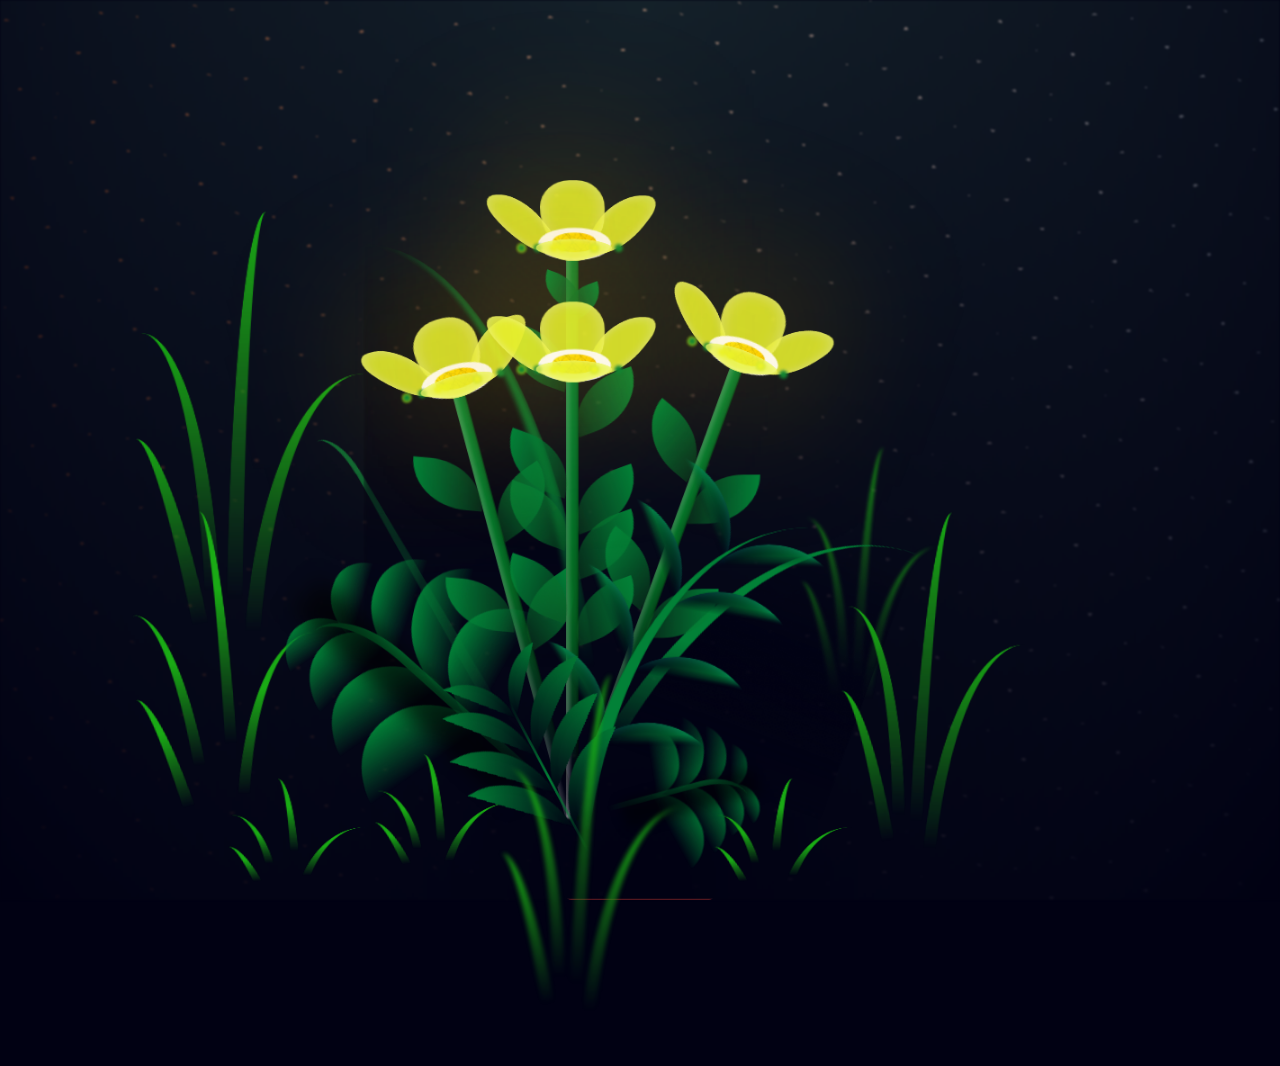
==== commit 4cb39e4e: "Update rosas.html" ====
--- a/rosas.html
+++ b/rosas.html
@@ -349,8 +349,9 @@
           <div class="leaf leaf--3"></div>
         </div>
       </div>
-      <a href="dedicatoria.html" class="dedicatoria-button">DEDICATORIA</a>
+
     </div>
+          <a href="dedicatoria.html" class="dedicatoria-button">DEDICATORIA</a>
     <script src="main.js"></script>
     <div class="bubbles">
       <div class="bubble"><svg class="heart" viewBox="0 0 32 32">
@@ -498,4 +499,4 @@
   <script src="./script.js"></script>
 </body>
 
-</html>+</html>
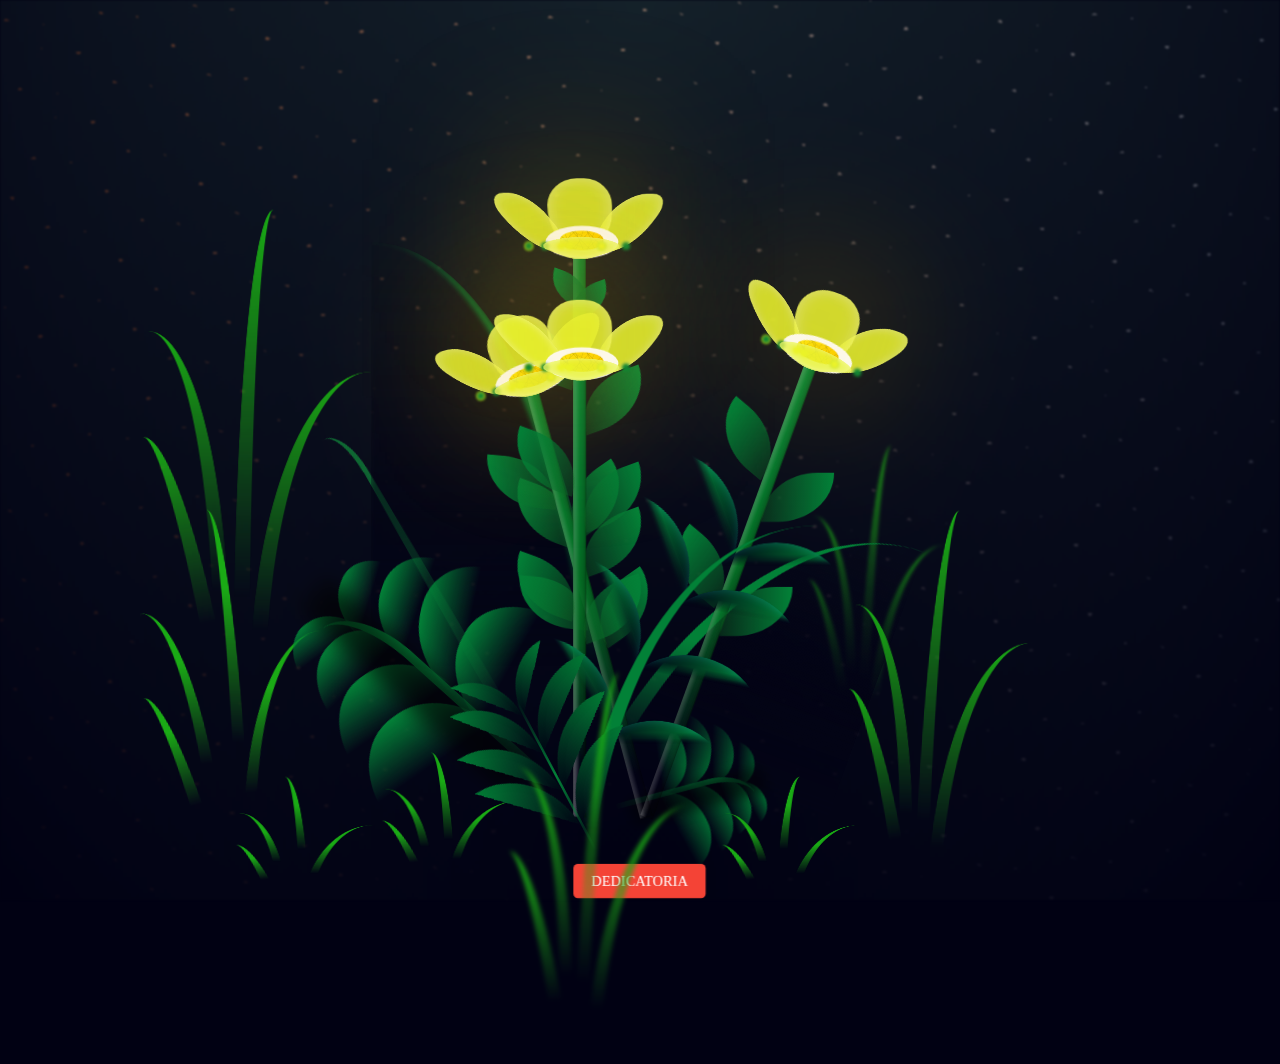
==== commit bf2cf55a: "Update rosas.html" ====
--- a/rosas.html
+++ b/rosas.html
@@ -349,9 +349,8 @@
           <div class="leaf leaf--3"></div>
         </div>
       </div>
-
+   <a href="dedicatoria.html" class="dedicatoria-button">DEDICATORIA</a>
     </div>
-          <a href="dedicatoria.html" class="dedicatoria-button">DEDICATORIA</a>
     <script src="main.js"></script>
     <div class="bubbles">
       <div class="bubble"><svg class="heart" viewBox="0 0 32 32">
